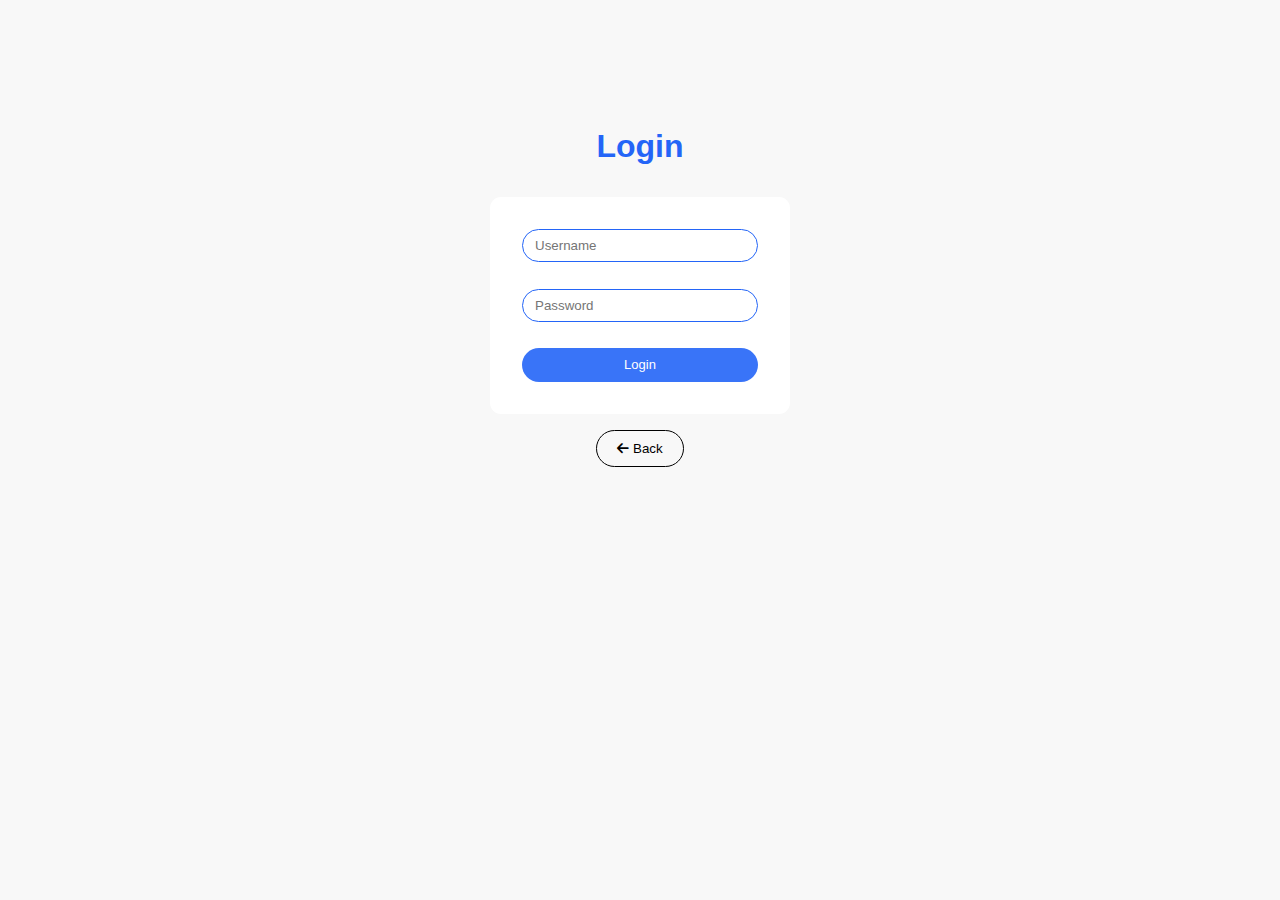
==== auth.html @ bffcfc5a "first commit just interface functional V1" ====
<!DOCTYPE html>
<html lang="en">
  <head>
    <meta charset="UTF-8" />
    <meta name="viewport" content="width=device-width, initial-scale=1.0" />
    <title>Online Shop login</title>
    <link rel="stylesheet" href="./css/global.css" />
    <link
      rel="stylesheet"
      href="https://cdnjs.cloudflare.com/ajax/libs/font-awesome/6.0.0/css/all.min.css"
    />
    <link rel="stylesheet" href="./css/global.css" />
  </head>
  <body class="auth__body">
    <h1>Login</h1>
    <div class="container">
      <input type="text" placeholder="Username" />
      <input type="text" placeholder="Password" />
      <button class="card__button">Login</button>
    </div>
    <button class="button-border">
      <a href="./index.html"> <i class="fa-solid fa-arrow-left"></i> Back </a>
    </button>

    <script type="module" src=".assets/script/auth.js"></script>
  </body>
</html>
---- css/global.css ----
* {
  padding: 0;
  margin: 0;
  box-sizing: border-box;
  font-family: Arial, Helvetica, sans-serif;
}

body {
  max-width: 1200px;
  margin: auto;
  background-color: #f8f8f8;
}

#loader {
  width: 100px;
  height: 100px;
  margin: auto;
  border: 7px solid #2465f7;
  border-bottom-color: transparent;
  border-top-color: transparent;
  border-radius: 50%;
  display: inline-block;
  animation: rotation 0.8s linear infinite;
}

@keyframes rotation {
  0% {
    transform: rotate(0deg);
  }
  100% {
    transform: rotate(360deg);
  }
}
button {
  cursor: pointer;
}

a {
  color: #000;
  text-decoration: none;
}

.button-border {
  padding: 0.75em 1.5em;
  border: #000 1px solid;
  background-color: transparent;
  border-radius: 1.5em;
  cursor: pointer;
  text-decoration: none;
  color: #000;
}

header {
  padding: 3em 3em;
  width: 100%;
}
header div:first-of-type {
  display: flex;
  justify-content: space-between;
  margin-bottom: 3em;
}
header h2 {
  margin-bottom: 0.5em;
  font-weight: 500;
}
header div:last-of-type {
  display: flex;
}
header div:last-of-type input {
  padding: 0.75em 1.5em;
  border-radius: 1.5em 0 0 1.5em;
  border: none;
  background-color: #fff;
}
header div:last-of-type .search-button {
  padding: 0.75em 1.4em;
  border-radius: 0 1.5em 1.5em 0;
  border: none;
  background: #2465f7;
  color: #fff;
}

main {
  padding: 3em 3em;
  display: grid;
  grid-template-areas: "cards aside";
  grid-template-columns: 3fr 1fr;
  align-items: start;
}

.cards {
  grid-area: cards;
  display: flex;
  flex-wrap: wrap;
  gap: 1em;
}

.card {
  width: max(250px, 30%);
  background-color: #fff;
  filter: drop-shadow(0 0 5px rgba(106, 106, 106, 0.3));
  padding: 0.7em 1em 1.3em 0.8em;
  border-radius: 0.7em;
}
.card .card__image {
  width: 100%;
  padding: 0.5em;
  border-radius: 0.8em;
}
.card .vote {
  background-color: rgba(106, 106, 106, 0.1);
  padding: 6px 8px;
  border-radius: 1em;
  display: flex;
  justify-content: center;
  align-items: center;
  font-size: 0.8em;
}
.card .vote p {
  padding: 0 3px;
}
.card div:first-of-type {
  display: flex;
  flex-direction: row;
  justify-content: space-between;
}
.card div:first-of-type div:first-of-type {
  color: #e9c601;
}
.card div:first-of-type div:last-of-type {
  color: #f75e4b;
}
.card .card__title {
  color: #2465f7;
  font-weight: 600;
  font-size: 13px;
}
.card .card__price {
  color: rgb(106, 106, 106);
  font-weight: 600;
  font-size: 14px;
}
.card div:last-of-type {
  display: flex;
  justify-content: space-between;
  align-items: center;
}

.card__button {
  padding: 0.7em 1em;
  border: none;
  background-color: rgba(36, 101, 247, 0.9);
  color: #fff;
  border-radius: 1.5em;
  font-size: 13px;
  font-weight: 500;
}

aside {
  background: #fff;
  padding: 0.5em;
  text-align: center;
  border-radius: 0.7em;
  filter: drop-shadow(0 0 5px rgba(106, 106, 106, 0.3));
  color: #2465f7;
}
aside h3 {
  margin: 1em;
  font-size: 0.9em;
  font-weight: 600;
}
aside ul {
  list-style-type: none;
}
aside ul li button {
  text-align: left;
  width: 100%;
  border: none;
  padding: 1em;
  background: transparent;
  font-weight: 500;
}
aside ul li button:hover {
  border: 1px solid rgba(36, 101, 247, 0.3);
  border-radius: 0.5em;
}

.active {
  border: none;
  background-color: rgba(36, 101, 247, 0.1);
  color: #2465f7;
  border-radius: 0.7em;
}

.auth__body {
  display: flex;
  flex-direction: column;
  align-items: center;
  justify-content: center;
}
.auth__body h1 {
  margin: 4em 0 1em 0;
  text-align: center;
  color: #2465f7;
}
.auth__body .container {
  width: min(300px, 90%);
  justify-self: center;
  padding: 2em;
  background-color: #fff;
  border-radius: 0.7em;
  display: flex;
  flex-direction: column;
  margin-bottom: 1em;
}
.auth__body .container input {
  padding: 0.6em 0.9em;
  border: 1px solid #2465f7;
  border-radius: 1.5em;
  margin-bottom: 2em;
}

.dashboard__header {
  display: flex;
  justify-content: space-between;
}
.dashboard__header div a:last-of-type {
  margin-left: 1em;
  border-color: #f75e4b;
  color: #f75e4b;
}

.dashboard__main {
  width: 100%;
  display: flex;
  flex-direction: column;
}
.dashboard__main ul {
  width: 100%;
  display: flex;
  flex-direction: column;
}
.dashboard__main ul li {
  justify-content: space-evenly;
  background-color: #fff;
  padding: 0.5em 0.2em 0.5em 0.3em;
  border-radius: 0.7em;
  filter: drop-shadow(0 0 5px rgba(106, 106, 106, 0.3));
  display: flex;
  align-items: center;
  margin: 0.5em 0 0 0;
}
.dashboard__main ul li .userId {
  width: 2em;
  height: 2em;
  background-color: #2465f7;
  color: #fff;
  text-align: center;
  line-height: 2.1em;
  border-radius: 1em;
}
.dashboard__main ul li .item {
  margin: 0 0.2em 0.2em;
  padding: 0.5em;
  border-radius: 0.5em;
  background: rgba(106, 106, 106, 0.2);
}
.dashboard__main ul li .item div:first-of-type {
  color: #2465f7;
  font-weight: 600;
  font-size: 0.8em;
  margin-bottom: 1em;
}
.dashboard__main ul li .item div:last-of-type {
  color: #000;
  font-weight: 500;
  font-size: 0.8em;
}

/*# sourceMappingURL=global.css.map */
---- css/global.css ----
* {
  padding: 0;
  margin: 0;
  box-sizing: border-box;
  font-family: Arial, Helvetica, sans-serif;
}

body {
  max-width: 1200px;
  margin: auto;
  background-color: #f8f8f8;
}

#loader {
  width: 100px;
  height: 100px;
  margin: auto;
  border: 7px solid #2465f7;
  border-bottom-color: transparent;
  border-top-color: transparent;
  border-radius: 50%;
  display: inline-block;
  animation: rotation 0.8s linear infinite;
}

@keyframes rotation {
  0% {
    transform: rotate(0deg);
  }
  100% {
    transform: rotate(360deg);
  }
}
button {
  cursor: pointer;
}

a {
  color: #000;
  text-decoration: none;
}

.button-border {
  padding: 0.75em 1.5em;
  border: #000 1px solid;
  background-color: transparent;
  border-radius: 1.5em;
  cursor: pointer;
  text-decoration: none;
  color: #000;
}

header {
  padding: 3em 3em;
  width: 100%;
}
header div:first-of-type {
  display: flex;
  justify-content: space-between;
  margin-bottom: 3em;
}
header h2 {
  margin-bottom: 0.5em;
  font-weight: 500;
}
header div:last-of-type {
  display: flex;
}
header div:last-of-type input {
  padding: 0.75em 1.5em;
  border-radius: 1.5em 0 0 1.5em;
  border: none;
  background-color: #fff;
}
header div:last-of-type .search-button {
  padding: 0.75em 1.4em;
  border-radius: 0 1.5em 1.5em 0;
  border: none;
  background: #2465f7;
  color: #fff;
}

main {
  padding: 3em 3em;
  display: grid;
  grid-template-areas: "cards aside";
  grid-template-columns: 3fr 1fr;
  align-items: start;
}

.cards {
  grid-area: cards;
  display: flex;
  flex-wrap: wrap;
  gap: 1em;
}

.card {
  width: max(250px, 30%);
  background-color: #fff;
  filter: drop-shadow(0 0 5px rgba(106, 106, 106, 0.3));
  padding: 0.7em 1em 1.3em 0.8em;
  border-radius: 0.7em;
}
.card .card__image {
  width: 100%;
  padding: 0.5em;
  border-radius: 0.8em;
}
.card .vote {
  background-color: rgba(106, 106, 106, 0.1);
  padding: 6px 8px;
  border-radius: 1em;
  display: flex;
  justify-content: center;
  align-items: center;
  font-size: 0.8em;
}
.card .vote p {
  padding: 0 3px;
}
.card div:first-of-type {
  display: flex;
  flex-direction: row;
  justify-content: space-between;
}
.card div:first-of-type div:first-of-type {
  color: #e9c601;
}
.card div:first-of-type div:last-of-type {
  color: #f75e4b;
}
.card .card__title {
  color: #2465f7;
  font-weight: 600;
  font-size: 13px;
}
.card .card__price {
  color: rgb(106, 106, 106);
  font-weight: 600;
  font-size: 14px;
}
.card div:last-of-type {
  display: flex;
  justify-content: space-between;
  align-items: center;
}

.card__button {
  padding: 0.7em 1em;
  border: none;
  background-color: rgba(36, 101, 247, 0.9);
  color: #fff;
  border-radius: 1.5em;
  font-size: 13px;
  font-weight: 500;
}

aside {
  background: #fff;
  padding: 0.5em;
  text-align: center;
  border-radius: 0.7em;
  filter: drop-shadow(0 0 5px rgba(106, 106, 106, 0.3));
  color: #2465f7;
}
aside h3 {
  margin: 1em;
  font-size: 0.9em;
  font-weight: 600;
}
aside ul {
  list-style-type: none;
}
aside ul li button {
  text-align: left;
  width: 100%;
  border: none;
  padding: 1em;
  background: transparent;
  font-weight: 500;
}
aside ul li button:hover {
  border: 1px solid rgba(36, 101, 247, 0.3);
  border-radius: 0.5em;
}

.active {
  border: none;
  background-color: rgba(36, 101, 247, 0.1);
  color: #2465f7;
  border-radius: 0.7em;
}

.auth__body {
  display: flex;
  flex-direction: column;
  align-items: center;
  justify-content: center;
}
.auth__body h1 {
  margin: 4em 0 1em 0;
  text-align: center;
  color: #2465f7;
}
.auth__body .container {
  width: min(300px, 90%);
  justify-self: center;
  padding: 2em;
  background-color: #fff;
  border-radius: 0.7em;
  display: flex;
  flex-direction: column;
  margin-bottom: 1em;
}
.auth__body .container input {
  padding: 0.6em 0.9em;
  border: 1px solid #2465f7;
  border-radius: 1.5em;
  margin-bottom: 2em;
}

.dashboard__header {
  display: flex;
  justify-content: space-between;
}
.dashboard__header div a:last-of-type {
  margin-left: 1em;
  border-color: #f75e4b;
  color: #f75e4b;
}

.dashboard__main {
  width: 100%;
  display: flex;
  flex-direction: column;
}
.dashboard__main ul {
  width: 100%;
  display: flex;
  flex-direction: column;
}
.dashboard__main ul li {
  justify-content: space-evenly;
  background-color: #fff;
  padding: 0.5em 0.2em 0.5em 0.3em;
  border-radius: 0.7em;
  filter: drop-shadow(0 0 5px rgba(106, 106, 106, 0.3));
  display: flex;
  align-items: center;
  margin: 0.5em 0 0 0;
}
.dashboard__main ul li .userId {
  width: 2em;
  height: 2em;
  background-color: #2465f7;
  color: #fff;
  text-align: center;
  line-height: 2.1em;
  border-radius: 1em;
}
.dashboard__main ul li .item {
  margin: 0 0.2em 0.2em;
  padding: 0.5em;
  border-radius: 0.5em;
  background: rgba(106, 106, 106, 0.2);
}
.dashboard__main ul li .item div:first-of-type {
  color: #2465f7;
  font-weight: 600;
  font-size: 0.8em;
  margin-bottom: 1em;
}
.dashboard__main ul li .item div:last-of-type {
  color: #000;
  font-weight: 500;
  font-size: 0.8em;
}

/*# sourceMappingURL=global.css.map */
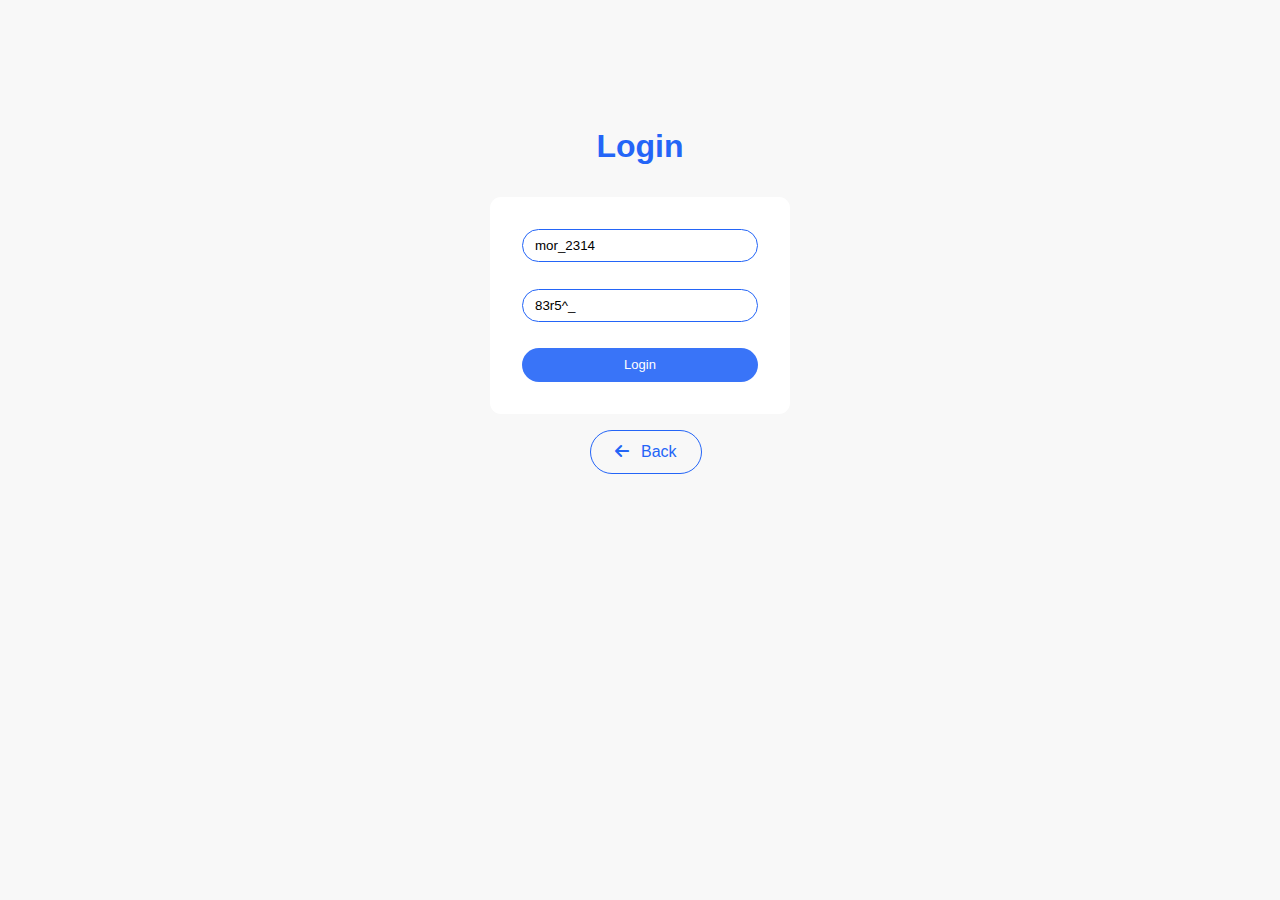
==== commit a8f5ff99: "the first commit functional, user info is displayed in dashboard" ====
--- a/auth.html
+++ b/auth.html
@@ -4,7 +4,6 @@
     <meta charset="UTF-8" />
     <meta name="viewport" content="width=device-width, initial-scale=1.0" />
     <title>Online Shop login</title>
-    <link rel="stylesheet" href="./css/global.css" />
     <link
       rel="stylesheet"
       href="https://cdnjs.cloudflare.com/ajax/libs/font-awesome/6.0.0/css/all.min.css"
@@ -14,14 +13,14 @@
   <body class="auth__body">
     <h1>Login</h1>
     <div class="container">
-      <input type="text" placeholder="Username" />
-      <input type="text" placeholder="Password" />
+      <input type="text" placeholder="Username" value="mor_2314" />
+      <input type="text" placeholder="Password" value="83r5^_" />
       <button class="card__button">Login</button>
     </div>
-    <button class="button-border">
-      <a href="./index.html"> <i class="fa-solid fa-arrow-left"></i> Back </a>
-    </button>
+    <a class="button-border" href="./index.html">
+      <i class="fa-solid fa-arrow-left"></i> Back
+    </a>
 
-    <script type="module" src=".assets/script/auth.js"></script>
+    <script type="module" src="./assets/scripts/auth.js"></script>
   </body>
 </html>
--- a/css/global.css
+++ b/css/global.css
@@ -5,6 +5,10 @@
   font-family: Arial, Helvetica, sans-serif;
 }
 
+input {
+  outline: none;
+}
+
 body {
   max-width: 1200px;
   margin: auto;
@@ -12,14 +16,14 @@
 }
 
 #loader {
-  width: 100px;
-  height: 100px;
+  width: 150px;
+  height: 150px;
   margin: auto;
   border: 7px solid #2465f7;
   border-bottom-color: transparent;
   border-top-color: transparent;
   border-radius: 50%;
-  display: inline-block;
+  display: block;
   animation: rotation 0.8s linear infinite;
 }
 
@@ -41,23 +45,31 @@
 }
 
 .button-border {
+  margin-left: 0.7em;
   padding: 0.75em 1.5em;
-  border: #000 1px solid;
+  height: 2.8em;
+  border: #2465f7 1px solid;
   background-color: transparent;
   border-radius: 1.5em;
   cursor: pointer;
   text-decoration: none;
-  color: #000;
+  color: #2465f7;
+}
+.button-border i {
+  padding-right: 0.5em;
 }
 
 header {
-  padding: 3em 3em;
-  width: 100%;
+  padding: 1em 1em;
+  width: 100%;
+}
+header .heading {
+  margin-top: 4em;
 }
 header div:first-of-type {
   display: flex;
   justify-content: space-between;
-  margin-bottom: 3em;
+  margin-bottom: 1em;
 }
 header h2 {
   margin-bottom: 0.5em;
@@ -81,7 +93,7 @@
 }
 
 main {
-  padding: 3em 3em;
+  padding: 1em 1em;
   display: grid;
   grid-template-areas: "cards aside";
   grid-template-columns: 3fr 1fr;
@@ -101,9 +113,13 @@
   filter: drop-shadow(0 0 5px rgba(106, 106, 106, 0.3));
   padding: 0.7em 1em 1.3em 0.8em;
   border-radius: 0.7em;
+  display: flex;
+  flex-direction: column;
+  justify-content: space-between;
 }
 .card .card__image {
   width: 100%;
+  height: 250px;
   padding: 0.5em;
   border-radius: 0.8em;
 }
@@ -134,6 +150,7 @@
   color: #2465f7;
   font-weight: 600;
   font-size: 13px;
+  margin-bottom: 30px;
 }
 .card .card__price {
   color: rgb(106, 106, 106);
@@ -198,6 +215,9 @@
   align-items: center;
   justify-content: center;
 }
+.auth__body a {
+  color: #2465f7;
+}
 .auth__body h1 {
   margin: 4em 0 1em 0;
   text-align: center;
@@ -224,7 +244,7 @@
   display: flex;
   justify-content: space-between;
 }
-.dashboard__header div a:last-of-type {
+.dashboard__header div div {
   margin-left: 1em;
   border-color: #f75e4b;
   color: #f75e4b;
@@ -241,7 +261,7 @@
   flex-direction: column;
 }
 .dashboard__main ul li {
-  justify-content: space-evenly;
+  justify-content: left;
   background-color: #fff;
   padding: 0.5em 0.2em 0.5em 0.3em;
   border-radius: 0.7em;
@@ -251,6 +271,7 @@
   margin: 0.5em 0 0 0;
 }
 .dashboard__main ul li .userId {
+  margin-left: 1em;
   width: 2em;
   height: 2em;
   background-color: #2465f7;
@@ -260,7 +281,7 @@
   border-radius: 1em;
 }
 .dashboard__main ul li .item {
-  margin: 0 0.2em 0.2em;
+  margin: 0.6em 0.6em 0.6em 0.7em;
   padding: 0.5em;
   border-radius: 0.5em;
   background: rgba(106, 106, 106, 0.2);
